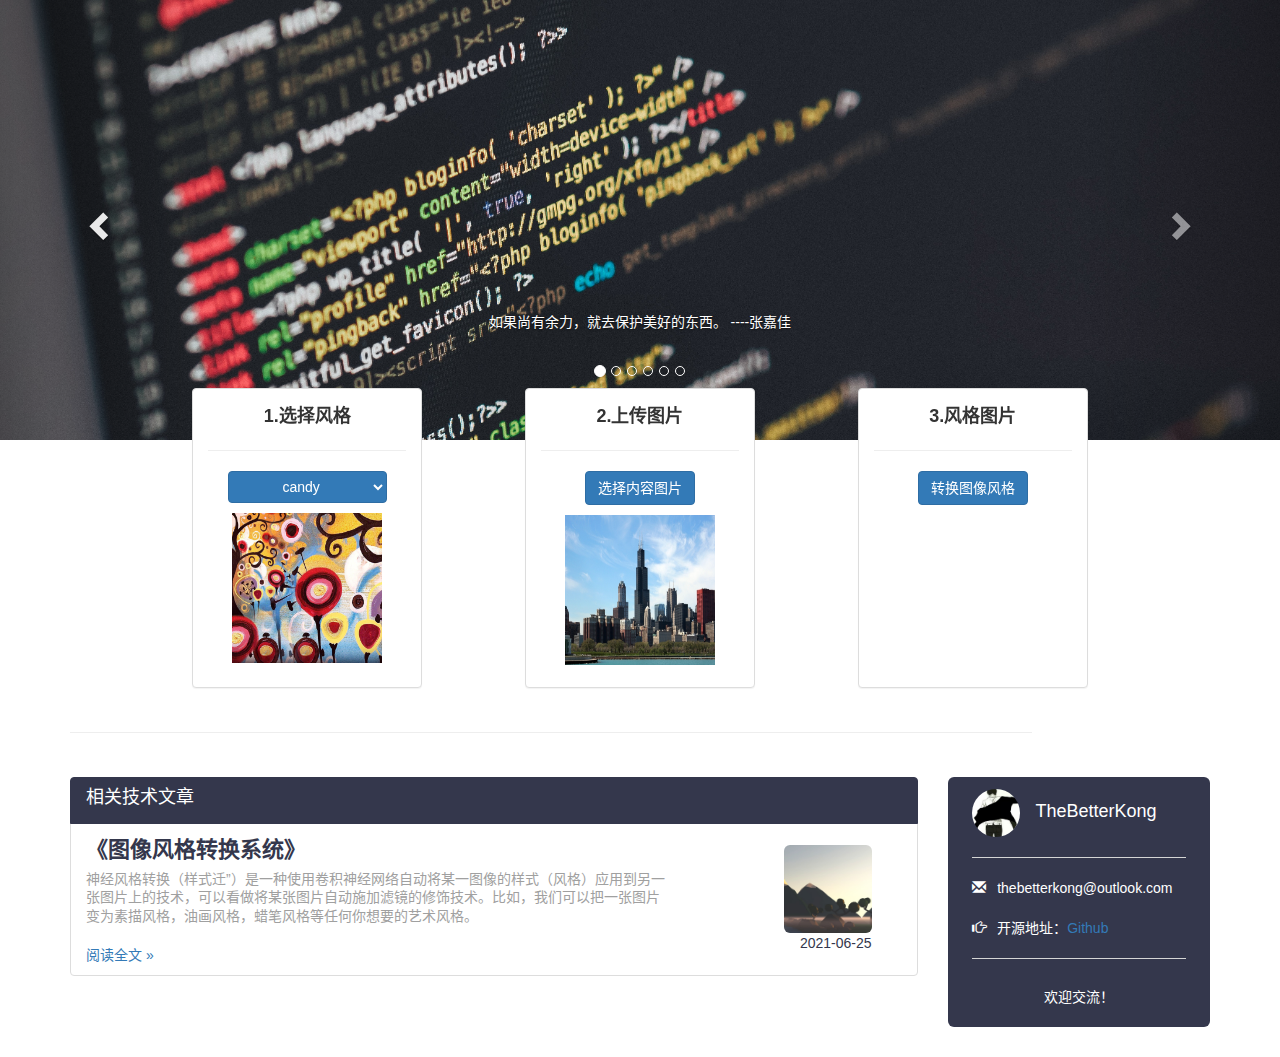
==== templates/index.html @ e272224d "add html(TODO: html-func-train)" ====
<!DOCTYPE html>
<html lang="zh-CN">

<head>
    <meta charset="utf-8">
    <meta http-equiv="X-UA-Compatible" content="IE=edge">
	<meta name="viewport" content="width=device-width, initial-scale=1">
    <!-- 上述3个meta标签*必须*放在最前面，任何其他内容都*必须*跟随其后！ -->

    <title>fast-neural-style-transfer</title>

    <!-- Bootstrap -->
	<link href="../static/css/bootstrap.min.css" rel="stylesheet">
	<link rel="stylesheet" type="text/css" href="../static/css/index.css">

    <!-- HTML5 shim and Respond.js for IE8 support of HTML5 elements and media queries -->
	<!-- WARNING: Respond.js doesn't work if you view the page via file:// -->
    <!--[if lt IE 9]>
    <script src="https://cdn.bootcss.com/html5shiv/3.7.3/html5shiv.min.js"></script>
    <script src="https://cdn.bootcss.com/respond.js/1.4.2/respond.min.js"></script>
    <![endif]-->

</head>

<body>

<!--<h1 align="center" class="my_title" >图像风格转换</h1>-->

<!-- 图片轮播 -->
<div id="carousel-example-generic" class="carousel slide" data-ride="carousel">
    <!-- Indicators -->
    <ol class="carousel-indicators">
        <li data-target="#carousel-example-generic" data-slide-to="0" class="active"></li>
        <li data-target="#carousel-example-generic" data-slide-to="1"></li>
        <li data-target="#carousel-example-generic" data-slide-to="2"></li>
        <li data-target="#carousel-example-generic" data-slide-to="3"></li>
        <li data-target="#carousel-example-generic" data-slide-to="4"></li>
        <li data-target="#carousel-example-generic" data-slide-to="5"></li>
    </ol>
    <!-- Wrapper for slides -->
    <div class="carousel-inner" role="listbox">
        <div class="item active">
            <img src="../static/img/ic_p4.jpg">
            <p class="carousel-caption">
                如果尚有余力，就去保护美好的东西。 ----张嘉佳
            </p>
        </div>
        <div class="item">
            <img src="../static/img/ic_p5.jpg">
            <p class="carousel-caption">
                一个人到世界上来，来做什么？爱最可爱的，最好听的、最好看的、最好吃的。 ----木心
            </p>
        </div>
        <div class="item">
            <img src="../static/img/ic_p6.jpg">
            <p class="carousel-caption">
                我深知一切，却从不言语
            </p>
        </div>
        <div class="item">
            <img src="../static/img/ic_p7.jpg">
            <p class="carousel-caption">
                各有各的音，各有各的知音。 甲与乙斗，丙支持甲，丁支持乙。 后来甲乙议和，第一条款：诛丙、丁。 ----木心
            </p>
        </div>
        <div class="item">
            <img src="../static/img/ic_p8.jpg">
            <p class="carousel-caption">
                无论蓬户荆扉，都将因你的倚闾而成为我的凯旋门。 ----木心
            </p>
        </div>
        <div class="item">
            <img src="../static/img/ic_p9.jpg">
            <p class="carousel-caption">
                既然无处可逃，不如喜悦。既然没有净土，不如清心。既然没有如愿，不如释然。 ----丰子恺
            </p>
        </div>
    </div>

    <!-- Controls -->
    <a class="left carousel-control" href="#carousel-example-generic" role="button" data-slide="prev">
        <span class="glyphicon glyphicon-chevron-left" aria-hidden="true"></span>
        <span class="sr-only">Previous</span>
    </a>
    <a class="right carousel-control" href="#carousel-example-generic" role="button" data-slide="next">
        <span class="glyphicon glyphicon-chevron-right" aria-hidden="true"></span>
        <span class="sr-only">Next</span>
    </a>
</div>

<!-- 功能模块 -->
<div class="row div_function">
    <div class="col-xs-4">
        <div class="panel panel-default" id="pFunc1">
            <div class="panel-body">
                <form action="/transform" method="post" enctype="multipart/form-data">
                    <strong>1.选择风格</strong>
                    <hr>
                    <select name="style" id="style" onchange="changeImage()" class="btn btn-primary">
                        <option>candy</option>
                        <option>cubist</option>
                        <option>cpuhead</option>
                        <option>feathers</option>
                        <option>gouache</option>
                        <option>line_geometry</option>
                        <option>mona_lisa</option>
                        <option>mosaic</option>
                        <option>obama_hope</option>
                        <option>painting</option>
                        <option>picasso</option>
                        <option>plaid_portrait</option>
                        <option>rain_princess</option>
                        <option>starry_night</option>
                        <option>sunday_afternoon</option>
                        <option>the_scream</option>
                        <option>udnie</option>
                        <option>van_gogh</option>
                        <option>wave</option>
                    </select>
                    <p></p>
                    <div align="center">
                        <img id='imageShow' src="../static/img/style/candy.jpg" width="150"
                             height="150">
                    </div>
                    <br><br>
                </form>
            </div>
        </div>
    </div>
    <div class="col-xs-4">
        <div class="panel panel-default"  id="pFunc2">
            <div class="panel-body">
                <strong>2.上传图片</strong>
                <hr>
                <div style=" height:0px; overflow:hidden; position:absolute;">
                <input type="file" id="up" name="pic" onchange="changeContentImage()"/></div>
                <button onclick="document.getElementById('up').click();" class="btn btn-primary">选择内容图片</button>
                <p></p>
                <div align="center">
                    <img id='contentimageShow' src="../static/img/content/test.jpg" width="150"
                         height="150">
                </div>
            </div>
        </div>
    </div>
    <div class="col-xs-4">
        <div class="panel panel-default"  id="pFunc3">
            <div class="panel-body">
                <strong>3.风格图片</strong>
                <hr>
                <input type="submit" value="转换图像风格" onclick="showStatus()" class="btn btn-primary">
            </div>
        </div>
    </div>
</div>

<!-- 技术文档 -->
<div class="container div_divider">
    <!-- 分割线 -->
    <hr class="hr_1"><hr class="hr_2">
    <div class="row">
        <!-- 文章列表 -->
        <div class="col-xs-9">
            <div class="list-group div_article">
                <!-- 子头栏 -->
                <a href="#" class="list-group-item active item_article_first">
                    <h4 class="list-group-item-heading">
                        相关技术文章
                    </h4>
                </a>
                <!-- 文章列表 -->
                <div class="list-group-item item_article">
                    <div class="row">
                        <div class="div_center col-xs-9">
                            <div class="list-group-item-heading div_article_title">
                                <strong>
                                    《图像风格转换系统》
                                </strong>
                            </div>
                            <p class="list-group-item-text div_article_content">
                                神经风格转换（样式迁”）是一种使用卷积神经网络自动将某一图像的样式（风格）应用到另一张图片上的技术，可以看做将某张图片自动施加滤镜的修饰技术。比如，我们可以把一张图片变为素描风格，油画风格，蜡笔风格等任何你想要的艺术风格。
                            </p>
                            <br>
                            <div>
                                <a href="http://www.thebetterkong.cn/2021/06/25/DeepLearning/style-transfer/">阅读全文 »</a>
                            </div>
                        </div>
                        <!-- 右侧图片，信息 -->
                        <div class="col-xs-3 div_right_info">
                            <img class="iv_article img-rounded" src="../static/img/article1.png">
                            <div>2021-06-25</div>
                        </div>
                    </div>
                </div>
            </div>
        </div>
        <!-- 右侧 -->
        <div class="col-xs-3 div_record">
            <!-- 作者信息 -->
            <div class="jumbotron div_userinfo">
                <img class="iv_user_head img-circle" src="../static/img/avatar.png">
                <div style="display: inline-block; margin-left: 12px;font-size: 18px;">TheBetterKong</div>
                <hr>
                <div><span class="glyphicon glyphicon-envelope" aria-hidden="true"></span>&nbsp;&nbsp;&nbsp;thebetterkong@outlook.com</div>
                <br>
                <div><span class="glyphicon glyphicon-hand-right" aria-hidden="true"></span>&nbsp;&nbsp;&nbsp;开源地址：<a href="https://github.com/TheBetterKong/fast-neural-style-transfer">Github</a></div>
                <hr>
                <div style="text-align: center;line-height: 36px;">欢迎交流！</div>
            </div>
        </div>
    </div>
</div>


<!-- jQuery (necessary for Bootstrap's JavaScript plugins) -->
<script src="../static/js/jquery-3.3.1.min.js"></script>
<!-- Include all compiled plugins (below), or include individual files as needed -->
<script src="../static/js/bootstrap.min.js"></script>
<script src="../static/js/init.js" type="text/script"></script>
<script src="../static/js/util.js"></script>
<script src="../static/js/my_panel.js"></script>

</body>
</html>
---- static/css/index.css ----
/* 轮播图 */
.carousel {
	height: 440px;
	background-color: #000;
}
.carousel .item {
	background-color: #000;
	height: 440px;
}
.carousel img{
	margin: auto;
	width: 100%;
}
.carousel-caption{
	margin-bottom: 58px;
}
.carousel-indicators {
	margin-bottom: 38px;
}


/* 标题 */
.my_title{
	color: #3B3B3B;
	text-shadow: 0px 1px 0px #999, 0px 2px 0px #888, 0px 3px 0px #777, 0px 4px 0px #666, 0px 5px 0px #555, 0px 6px 0px #444, 0px 7px 0px #333, 0px 8px 7px #001135;
}


/* 分割线 */
.div_divider {
	margin-top: 24px;
	color: #34374C;
}
.hr_1 {
	width: 50px;
	display: inline-block;
	vertical-align: middle;
}
.hr_2 {
	width: 80%;
	display: inline-block;
	vertical-align: middle;
}
.hr_3 {
	width: 80%;
	color: #987cb9;
	size: 10px;
	display: inline-block;
	vertical-align: middle;
}


/* 用户信息 */
.div_userinfo {
	background-color: #34374C;
	color: white;
	padding: 12px 24px 12px 24px !important;
}

.iv_user_head {
	width: 48px;
	height: 48px;
}


/* 功能块 */
.panel {
	width: 230px;
	height: 300px;
	text-align: center;
	margin: auto;
	font-size: 18px;
}


.div_function {
	width: 78%;
	margin: auto;
	margin-top: -52px;

}

.iv_function {
	width: 68px;
	height: 68px;
	margin-top: 12px;
}


/* 文章列表 */
.div_article {
	margin-top: 24px;
}

/* 文章顶部栏 */
.item_article_first {
	background-color: #34374C !important;
	border-color: #34374C !important;
}

.item_article {
	min-height: 120px;
	display: flex;
	flex-direction: row;
	align-items: center;
	overflow: hidden;
}

.item_article .row {
	width: 100%;
	display: flex;
	flex-direction: row;
	align-items: center;
	overflow: hidden;	
}

.div_center {
    height: auto;
    max-height: 140px;  
    overflow: hidden; 
}

.div_article_title {
	font-size: 22px;
}

.div_article_content {
	color: #a0a0a0;
    word-wrap:break-word;  
    word-break:break-all;  
	width: 100%;
}

.iv_article {
	width: 88px;
	height: 88px;
	margin: auto;
}

.div_right_info {
	text-align: right;
}

/* 随手记 */
.div_record {
	margin-top: 24px;
}

.div_save {
	text-align: right;
}

.btn_save_record {
	width: 100%;
	background-color: #34374C;
	border-color: #34374C;
}

/* 小功能列表 */
.btn-cricle {
	width: 48px;
	height: 48px;
	border-radius: 24px;
	text-align: center;
}

.div_little_func .col-xs-4{
	text-align: center;
}
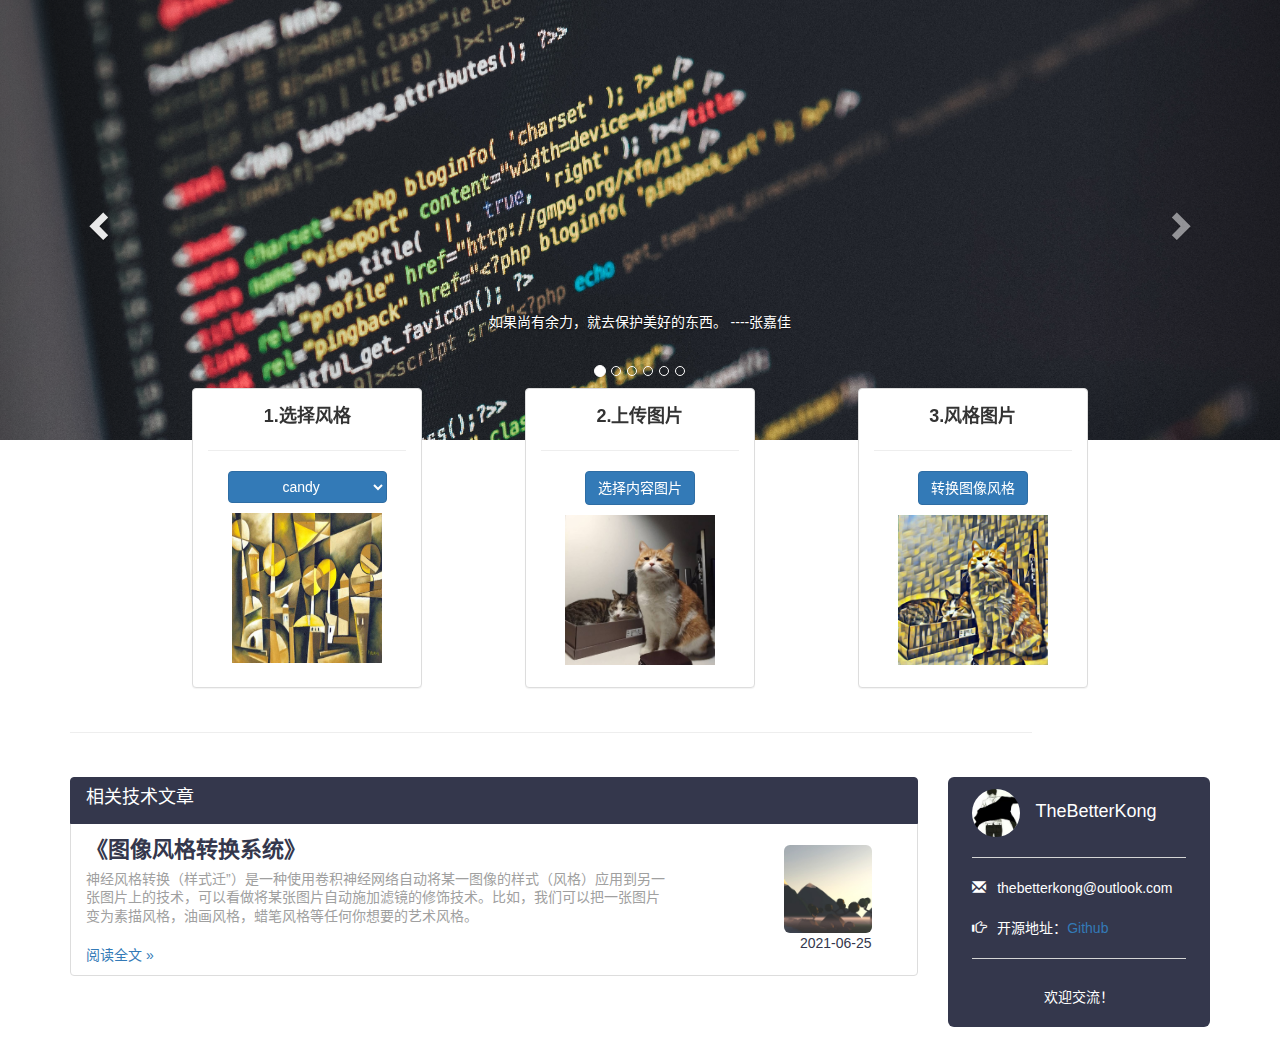
==== commit f693f784: "todo : 细节 + transformed.html" ====
--- a/templates/index.html
+++ b/templates/index.html
@@ -88,12 +88,19 @@
     </a>
 </div>
 
-<!-- 功能模块 -->
+<!--<form id="form1">-->
+<!--     <label for="exampleInputEmail1">头像</label>-->
+<!--      <input type="button" value="上传图片" οnclick="f.click()" class="btn_mouseout"/><br>-->
+<!--       <p><input type="file" id="f" name="f" οnchange="sc(this);" style="display:none"/></p>-->
+<!-- </form>-->
+<!--<div id="result"></div>-->
+
+<!-- 功能模块-->
 <div class="row div_function">
-    <div class="col-xs-4">
-        <div class="panel panel-default" id="pFunc1">
-            <div class="panel-body">
-                <form action="/transform" method="post" enctype="multipart/form-data">
+    <form id="form1" action="/transform" method="post" enctype="multipart/form-data">
+        <div class="col-xs-4">
+            <div class="panel panel-default" id="pFunc1">
+                <div class="panel-body">
                     <strong>1.选择风格</strong>
                     <hr>
                     <select name="style" id="style" onchange="changeImage()" class="btn btn-primary">
@@ -119,39 +126,45 @@
                     </select>
                     <p></p>
                     <div align="center">
-                        <img id='imageShow' src="../static/img/style/candy.jpg" width="150"
+                        <img id='imageShow' src="../static/img/style/cubist.jpg" width="150"
                              height="150">
                     </div>
                     <br><br>
-                </form>
-            </div>
-        </div>
-    </div>
-    <div class="col-xs-4">
-        <div class="panel panel-default"  id="pFunc2">
-            <div class="panel-body">
-                <strong>2.上传图片</strong>
-                <hr>
-                <div style=" height:0px; overflow:hidden; position:absolute;">
-                <input type="file" id="up" name="pic" onchange="changeContentImage()"/></div>
-                <button onclick="document.getElementById('up').click();" class="btn btn-primary">选择内容图片</button>
-                <p></p>
-                <div align="center">
-                    <img id='contentimageShow' src="../static/img/content/test.jpg" width="150"
-                         height="150">
-                </div>
-            </div>
-        </div>
-    </div>
-    <div class="col-xs-4">
-        <div class="panel panel-default"  id="pFunc3">
-            <div class="panel-body">
-                <strong>3.风格图片</strong>
-                <hr>
-                <input type="submit" value="转换图像风格" onclick="showStatus()" class="btn btn-primary">
-            </div>
-        </div>
-    </div>
+                </div>
+            </div>
+        </div>
+        <div class="col-xs-4">
+            <div class="panel panel-default" id="pFunc2">
+                <div class="panel-body">
+                    <strong>2.上传图片</strong>
+                    <hr>
+                    <div style=" height:0px; overflow:hidden; position:absolute;">
+                        <input type="file" id="pic" name="pic" onchange="changeContentImage()"/></div>
+                    <input type="button" onclick="document.getElementById('pic').click();" class="btn btn-primary"
+                           value="选择内容图片"></input>
+                    <p></p>
+                    <div align="center">
+                        <img id='contentimageShow' src="../static/img/style_examples/content/test7.jpg" width="150"
+                             height="150">
+                    </div>
+                </div>
+            </div>
+        </div>
+        <div class="col-xs-4">
+            <div class="panel panel-default" id="pFunc3">
+                <div class="panel-body">
+                    <strong>3.风格图片</strong>
+                    <hr>
+                    <input type="submit" id="f" name="f" value="转换图像风格" onclick="showImage()" class="btn btn-primary">
+                    <p></p>
+                    <div align="center" id="result">
+                        <img id='resultImage' src="../static/img/style_examples/generated/cubist_res.jpg" width="150"
+                             height="150">
+                    </div>
+                </div>
+            </div>
+        </div>
+    </form>
 </div>
 
 <!-- 技术文档 -->
@@ -216,7 +229,6 @@
 <script src="../static/js/jquery-3.3.1.min.js"></script>
 <!-- Include all compiled plugins (below), or include individual files as needed -->
 <script src="../static/js/bootstrap.min.js"></script>
-<script src="../static/js/init.js" type="text/script"></script>
 <script src="../static/js/util.js"></script>
 <script src="../static/js/my_panel.js"></script>
 
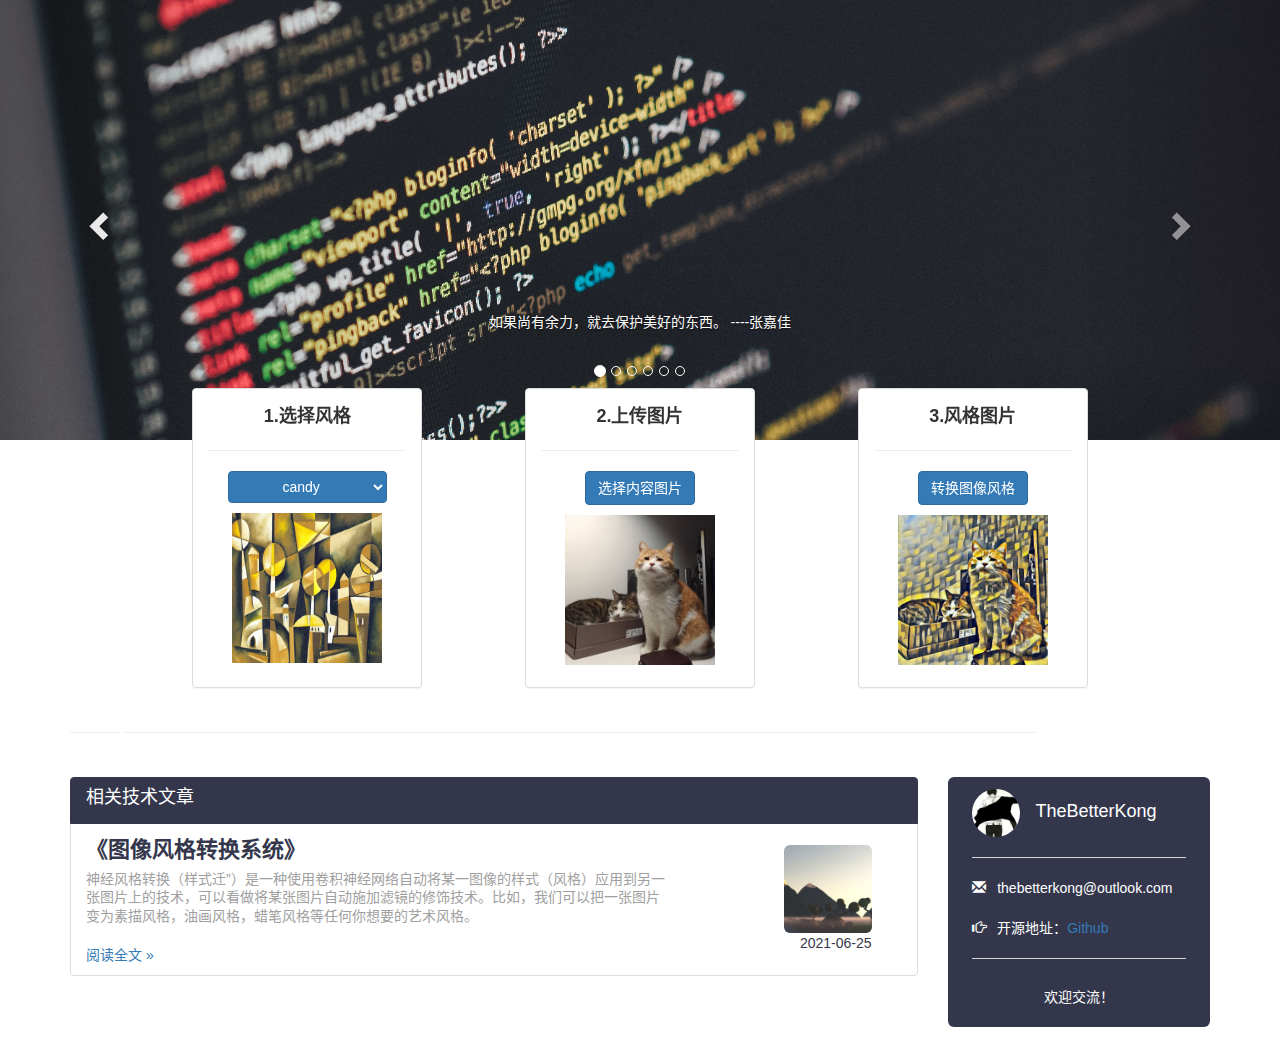
==== commit 5732d8db: "1.0.0-beta" ====
--- a/templates/index.html
+++ b/templates/index.html
@@ -4,17 +4,17 @@
 <head>
     <meta charset="utf-8">
     <meta http-equiv="X-UA-Compatible" content="IE=edge">
-	<meta name="viewport" content="width=device-width, initial-scale=1">
+    <meta name="viewport" content="width=device-width, initial-scale=1">
     <!-- 上述3个meta标签*必须*放在最前面，任何其他内容都*必须*跟随其后！ -->
 
     <title>fast-neural-style-transfer</title>
 
     <!-- Bootstrap -->
-	<link href="../static/css/bootstrap.min.css" rel="stylesheet">
-	<link rel="stylesheet" type="text/css" href="../static/css/index.css">
+    <link href="../static/css/bootstrap.min.css" rel="stylesheet">
+    <link rel="stylesheet" type="text/css" href="../static/css/index.css">
 
     <!-- HTML5 shim and Respond.js for IE8 support of HTML5 elements and media queries -->
-	<!-- WARNING: Respond.js doesn't work if you view the page via file:// -->
+    <!-- WARNING: Respond.js doesn't work if you view the page via file:// -->
     <!--[if lt IE 9]>
     <script src="https://cdn.bootcss.com/html5shiv/3.7.3/html5shiv.min.js"></script>
     <script src="https://cdn.bootcss.com/respond.js/1.4.2/respond.min.js"></script>
@@ -23,8 +23,6 @@
 </head>
 
 <body>
-
-<!--<h1 align="center" class="my_title" >图像风格转换</h1>-->
 
 <!-- 图片轮播 -->
 <div id="carousel-example-generic" class="carousel slide" data-ride="carousel">
@@ -88,13 +86,6 @@
     </a>
 </div>
 
-<!--<form id="form1">-->
-<!--     <label for="exampleInputEmail1">头像</label>-->
-<!--      <input type="button" value="上传图片" οnclick="f.click()" class="btn_mouseout"/><br>-->
-<!--       <p><input type="file" id="f" name="f" οnchange="sc(this);" style="display:none"/></p>-->
-<!-- </form>-->
-<!--<div id="result"></div>-->
-
 <!-- 功能模块-->
 <div class="row div_function">
     <form id="form1" action="/transform" method="post" enctype="multipart/form-data">
@@ -106,7 +97,7 @@
                     <select name="style" id="style" onchange="changeImage()" class="btn btn-primary">
                         <option>candy</option>
                         <option>cubist</option>
-                        <option>cpuhead</option>
+                        <option>cuphead</option>
                         <option>feathers</option>
                         <option>gouache</option>
                         <option>line_geometry</option>
@@ -144,7 +135,7 @@
                            value="选择内容图片"></input>
                     <p></p>
                     <div align="center">
-                        <img id='contentimageShow' src="../static/img/style_examples/content/test7.jpg" width="150"
+                        <img id='contentimageShow' src="../static/img/examples/content/test7.jpg" width="150"
                              height="150">
                     </div>
                 </div>
@@ -158,7 +149,7 @@
                     <input type="submit" id="f" name="f" value="转换图像风格" onclick="showImage()" class="btn btn-primary">
                     <p></p>
                     <div align="center" id="result">
-                        <img id='resultImage' src="../static/img/style_examples/generated/cubist_res.jpg" width="150"
+                        <img id='resultImage' src="../static/img/examples/generated/cubist_res.jpg" width="150"
                              height="150">
                     </div>
                 </div>
@@ -170,7 +161,8 @@
 <!-- 技术文档 -->
 <div class="container div_divider">
     <!-- 分割线 -->
-    <hr class="hr_1"><hr class="hr_2">
+    <hr class="hr_1">
+    <hr class="hr_2">
     <div class="row">
         <!-- 文章列表 -->
         <div class="col-xs-9">
@@ -214,9 +206,11 @@
                 <img class="iv_user_head img-circle" src="../static/img/avatar.png">
                 <div style="display: inline-block; margin-left: 12px;font-size: 18px;">TheBetterKong</div>
                 <hr>
-                <div><span class="glyphicon glyphicon-envelope" aria-hidden="true"></span>&nbsp;&nbsp;&nbsp;thebetterkong@outlook.com</div>
+                <div><span class="glyphicon glyphicon-envelope" aria-hidden="true"></span>&nbsp;&nbsp;&nbsp;thebetterkong@outlook.com
+                </div>
                 <br>
-                <div><span class="glyphicon glyphicon-hand-right" aria-hidden="true"></span>&nbsp;&nbsp;&nbsp;开源地址：<a href="https://github.com/TheBetterKong/fast-neural-style-transfer">Github</a></div>
+                <div><span class="glyphicon glyphicon-hand-right" aria-hidden="true"></span>&nbsp;&nbsp;&nbsp;开源地址：<a
+                        href="https://github.com/TheBetterKong/fast-neural-style-transfer">Github</a></div>
                 <hr>
                 <div style="text-align: center;line-height: 36px;">欢迎交流！</div>
             </div>
--- a/static/css/index.css
+++ b/static/css/index.css
@@ -1,169 +1,186 @@
 /* 轮播图 */
 .carousel {
-	height: 440px;
-	background-color: #000;
+    height: 440px;
+    background-color: #000;
 }
+
 .carousel .item {
-	background-color: #000;
-	height: 440px;
+    background-color: #000;
+    height: 440px;
 }
-.carousel img{
-	margin: auto;
-	width: 100%;
+
+.carousel img {
+    margin: auto;
+    width: 100%;
 }
-.carousel-caption{
-	margin-bottom: 58px;
+
+.carousel-caption {
+    margin-bottom: 58px;
 }
+
 .carousel-indicators {
-	margin-bottom: 38px;
+    margin-bottom: 38px;
 }
 
 
 /* 标题 */
-.my_title{
-	color: #3B3B3B;
-	text-shadow: 0px 1px 0px #999, 0px 2px 0px #888, 0px 3px 0px #777, 0px 4px 0px #666, 0px 5px 0px #555, 0px 6px 0px #444, 0px 7px 0px #333, 0px 8px 7px #001135;
+.my_title {
+    color: #3B3B3B;
+    text-shadow: 0px 1px 0px #999, 0px 2px 0px #888, 0px 3px 0px #777, 0px 4px 0px #666, 0px 5px 0px #555, 0px 6px 0px #444, 0px 7px 0px #333, 0px 8px 7px #001135;
 }
 
 
 /* 分割线 */
 .div_divider {
-	margin-top: 24px;
-	color: #34374C;
+    margin-top: 24px;
+    color: #34374C;
 }
+
 .hr_1 {
-	width: 50px;
-	display: inline-block;
-	vertical-align: middle;
+    width: 50px;
+    display: inline-block;
+    vertical-align: middle;
 }
+
 .hr_2 {
-	width: 80%;
-	display: inline-block;
-	vertical-align: middle;
+    width: 80%;
+    display: inline-block;
+    vertical-align: middle;
 }
+
 .hr_3 {
-	width: 80%;
-	color: #987cb9;
-	size: 10px;
-	display: inline-block;
-	vertical-align: middle;
+    width: 80%;
+    color: #987cb9;
+    size: 10px;
+    display: inline-block;
+    vertical-align: middle;
 }
 
 
 /* 用户信息 */
 .div_userinfo {
-	background-color: #34374C;
-	color: white;
-	padding: 12px 24px 12px 24px !important;
+    background-color: #34374C;
+    color: white;
+    padding: 12px 24px 12px 24px !important;
 }
 
 .iv_user_head {
-	width: 48px;
-	height: 48px;
+    width: 48px;
+    height: 48px;
 }
 
 
 /* 功能块 */
 .panel {
-	width: 230px;
-	height: 300px;
-	text-align: center;
-	margin: auto;
-	font-size: 18px;
+    width: 230px;
+    height: 300px;
+    text-align: center;
+    margin: auto;
+    font-size: 18px;
 }
 
 
 .div_function {
-	width: 78%;
-	margin: auto;
-	margin-top: -52px;
+    width: 78%;
+    margin: auto;
+    margin-top: -52px;
 
 }
 
 .iv_function {
-	width: 68px;
-	height: 68px;
-	margin-top: 12px;
+    width: 68px;
+    height: 68px;
+    margin-top: 12px;
 }
 
 
 /* 文章列表 */
 .div_article {
-	margin-top: 24px;
+    margin-top: 24px;
 }
 
 /* 文章顶部栏 */
 .item_article_first {
-	background-color: #34374C !important;
-	border-color: #34374C !important;
+    background-color: #34374C !important;
+    border-color: #34374C !important;
 }
 
 .item_article {
-	min-height: 120px;
-	display: flex;
-	flex-direction: row;
-	align-items: center;
-	overflow: hidden;
+    min-height: 120px;
+    display: flex;
+    flex-direction: row;
+    align-items: center;
+    overflow: hidden;
 }
 
 .item_article .row {
-	width: 100%;
-	display: flex;
-	flex-direction: row;
-	align-items: center;
-	overflow: hidden;	
+    width: 100%;
+    display: flex;
+    flex-direction: row;
+    align-items: center;
+    overflow: hidden;
 }
 
 .div_center {
     height: auto;
-    max-height: 140px;  
-    overflow: hidden; 
+    max-height: 140px;
+    overflow: hidden;
 }
 
 .div_article_title {
-	font-size: 22px;
+    font-size: 22px;
 }
 
 .div_article_content {
-	color: #a0a0a0;
-    word-wrap:break-word;  
-    word-break:break-all;  
-	width: 100%;
+    color: #a0a0a0;
+    word-wrap: break-word;
+    word-break: break-all;
+    width: 100%;
 }
 
 .iv_article {
-	width: 88px;
-	height: 88px;
-	margin: auto;
+    width: 88px;
+    height: 88px;
+    margin: auto;
 }
 
 .div_right_info {
-	text-align: right;
+    text-align: right;
 }
 
 /* 随手记 */
 .div_record {
-	margin-top: 24px;
+    margin-top: 24px;
 }
 
 .div_save {
-	text-align: right;
+    text-align: right;
 }
 
 .btn_save_record {
-	width: 100%;
-	background-color: #34374C;
-	border-color: #34374C;
+    width: 100%;
+    background-color: #34374C;
+    border-color: #34374C;
 }
 
 /* 小功能列表 */
 .btn-cricle {
-	width: 48px;
-	height: 48px;
-	border-radius: 24px;
-	text-align: center;
+    width: 48px;
+    height: 48px;
+    border-radius: 24px;
+    text-align: center;
 }
 
-.div_little_func .col-xs-4{
-	text-align: center;
+.div_little_func .col-xs-4 {
+    text-align: center;
 }
+
+/* 底部说明栏 */
+.ToolBar {
+    width: 100%;
+    height: auto;
+    text-align: center;
+    background-color: #9d9d9d;
+    z-index: 2;
+    overflow: hidden;
+}